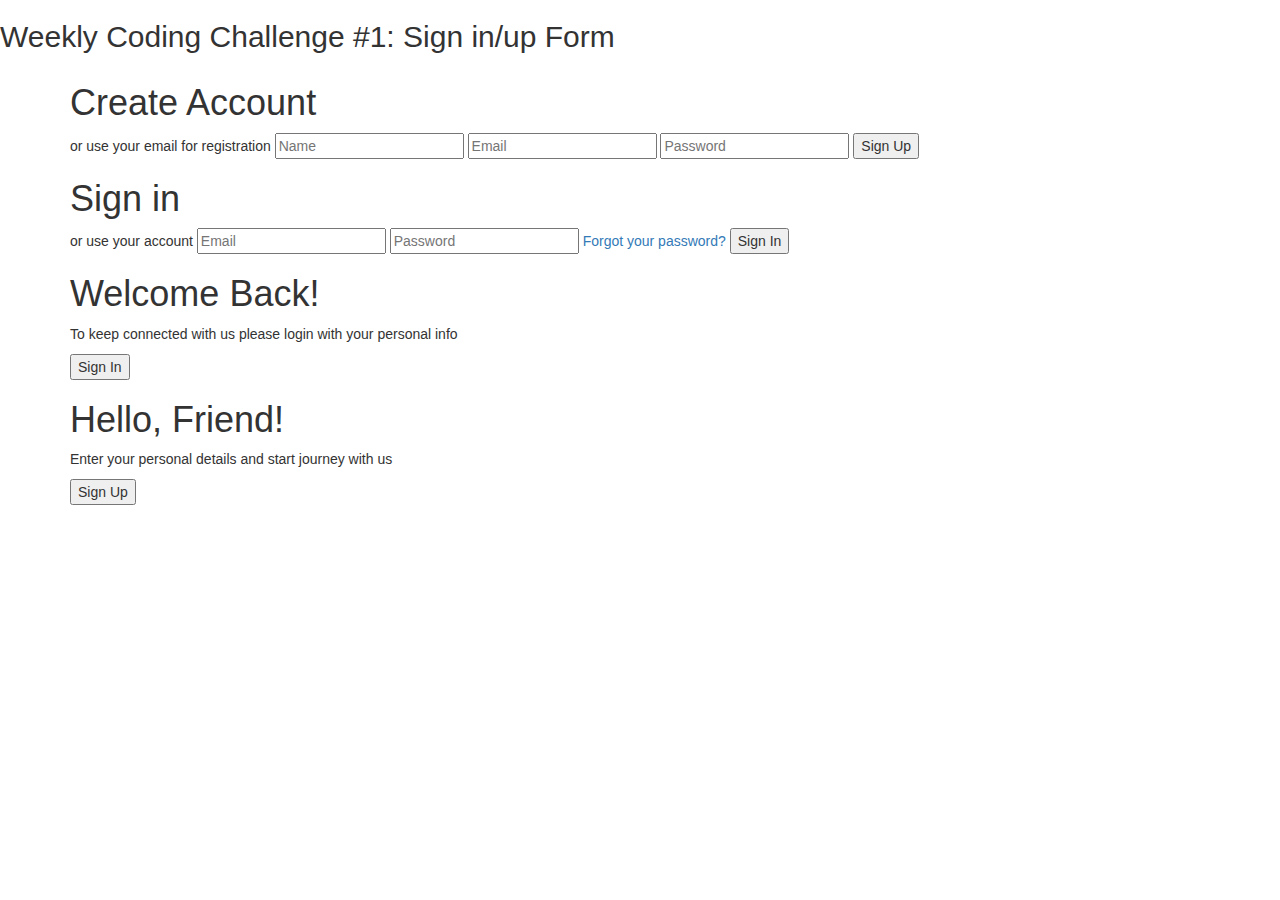
==== index.html @ f871dec5 "Add files via upload" ====
<!DOCTYPE html>
<html lang="en">
<head>
  <title>Bootstrap Example</title>
  <meta charset="utf-8">
  <meta name="viewport" content="width=device-width, initial-scale=1">
  <link rel="stylesheet" href="https://maxcdn.bootstrapcdn.com/bootstrap/3.4.1/css/bootstrap.min.css">
  <link rel="stylesheet" type="text/css" href="style.css">
  <script src="https://ajax.googleapis.com/ajax/libs/jquery/3.5.1/jquery.min.js"></script>
  <script src="https://maxcdn.bootstrapcdn.com/bootstrap/3.4.1/js/bootstrap.min.js"></script>
  <script src="kwitter.js"></script>
  <style>
    /* Remove the navbar's default margin-bottom and rounded borders */ 
    .navbar {
      margin-bottom: 0;
      border-radius: 0;
    }
    
    /* Add a gray background color and some padding to the footer */
    footer {
      background-color: #f2f2f2;
      padding: 25px;
    }
  </style>
</head>
<body>

	<h2>Weekly Coding Challenge #1: Sign in/up Form</h2>
<div class="container" id="container">
	<div class="form-container sign-up-container">
		<form action="#">
			<h1>Create Account</h1>
			<div class="social-container">
				<a href="#" class="social"><i class="fab fa-facebook-f"></i></a>
				<a href="#" class="social"><i class="fab fa-google-plus-g"></i></a>
				<a href="#" class="social"><i class="fab fa-linkedin-in"></i></a>
			</div>
			<span>or use your email for registration</span>
			<input type="text" placeholder="Name" />
			<input type="email" placeholder="Email" />
			<input type="password" placeholder="Password" />
			<button>Sign Up</button>
		</form>
	</div>
	<div class="form-container sign-in-container">
		<form action="#">
			<h1>Sign in</h1>
			<div class="social-container">
				<a href="#" class="social"><i class="fab fa-facebook-f"></i></a>
				<a href="#" class="social"><i class="fab fa-google-plus-g"></i></a>
				<a href="#" class="social"><i class="fab fa-linkedin-in"></i></a>
			</div>
			<span>or use your account</span>
			<input type="email" placeholder="Email" />
			<input type="password" placeholder="Password" />
			<a href="#">Forgot your password?</a>
			<button onclick="addUser()">Sign In</button>
		</form>
	</div>
	<div class="overlay-container">
		<div class="overlay">
			<div class="overlay-panel overlay-left">
				<h1>Welcome Back!</h1>
				<p>To keep connected with us please login with your personal info</p>
				<button class="ghost" id="signIn">Sign In</button>
			</div>
			<div class="overlay-panel overlay-right">
				<h1>Hello, Friend!</h1>
				<p>Enter your personal details and start journey with us</p>
				<button class="ghost" id="signUp">Sign Up</button>
			</div>
		</div>
	</div>
</div>

</body>
</html>
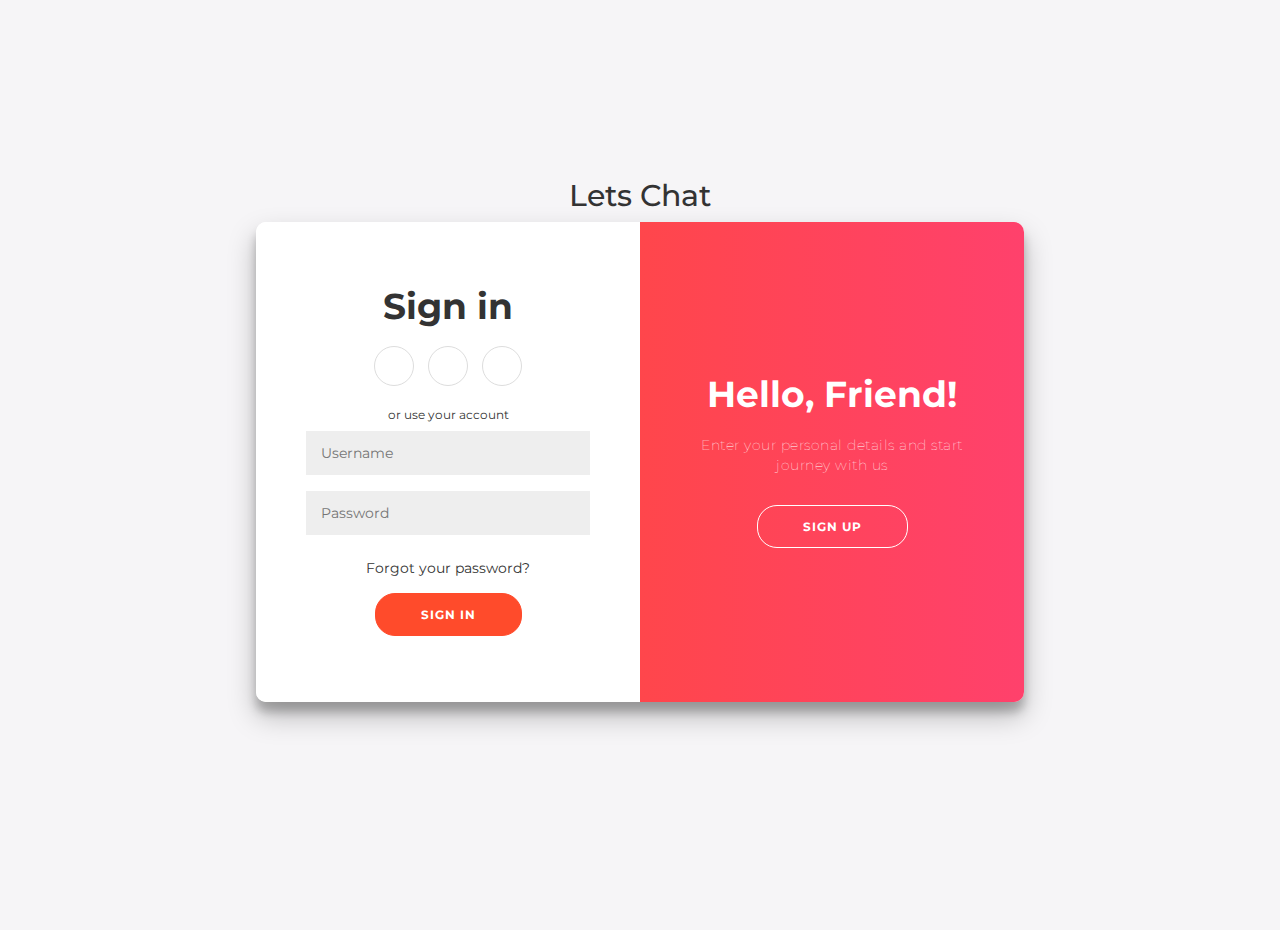
==== commit f8dfa3fd: "Add files via upload" ====
--- a/index.html
+++ b/index.html
@@ -8,7 +8,6 @@
   <link rel="stylesheet" type="text/css" href="style.css">
   <script src="https://ajax.googleapis.com/ajax/libs/jquery/3.5.1/jquery.min.js"></script>
   <script src="https://maxcdn.bootstrapcdn.com/bootstrap/3.4.1/js/bootstrap.min.js"></script>
-  <script src="kwitter.js"></script>
   <style>
     /* Remove the navbar's default margin-bottom and rounded borders */ 
     .navbar {
@@ -25,7 +24,7 @@
 </head>
 <body>
 
-	<h2>Weekly Coding Challenge #1: Sign in/up Form</h2>
+	<h2>Lets Chat</h2>
 <div class="container" id="container">
 	<div class="form-container sign-up-container">
 		<form action="#">
@@ -36,9 +35,9 @@
 				<a href="#" class="social"><i class="fab fa-linkedin-in"></i></a>
 			</div>
 			<span>or use your email for registration</span>
-			<input type="text" placeholder="Name" />
-			<input type="email" placeholder="Email" />
-			<input type="password" placeholder="Password" />
+			<input type="text" placeholder="Name">
+			<input type="email" placeholder="Email">
+			<input type="password" placeholder="Password">
 			<button>Sign Up</button>
 		</form>
 	</div>
@@ -51,7 +50,7 @@
 				<a href="#" class="social"><i class="fab fa-linkedin-in"></i></a>
 			</div>
 			<span>or use your account</span>
-			<input type="email" placeholder="Email" />
+			<input type="text" placeholder="Username" />
 			<input type="password" placeholder="Password" />
 			<a href="#">Forgot your password?</a>
 			<button onclick="addUser()">Sign In</button>
@@ -72,6 +71,6 @@
 		</div>
 	</div>
 </div>
-
+<script src="kwitter.js"></script>
 </body>
 </html>--- a/style.css
+++ b/style.css
@@ -0,0 +1,251 @@
+@import url('https://fonts.googleapis.com/css?family=Montserrat:400,800');
+
+* {
+	box-sizing: border-box;
+}
+
+body {
+	background: #f6f5f7;
+	display: flex;
+	justify-content: center;
+	align-items: center;
+	flex-direction: column;
+	font-family: 'Montserrat', sans-serif;
+	height: 100vh;
+	margin: -20px 0 50px;
+}
+
+h1 {
+	font-weight: bold;
+	margin: 0;
+}
+
+h2 {
+	text-align: center;
+}
+
+p {
+	font-size: 14px;
+	font-weight: 100;
+	line-height: 20px;
+	letter-spacing: 0.5px;
+	margin: 20px 0 30px;
+}
+
+span {
+	font-size: 12px;
+}
+
+a {
+	color: #333;
+	font-size: 14px;
+	text-decoration: none;
+	margin: 15px 0;
+}
+
+button {
+	border-radius: 20px;
+	border: 1px solid #FF4B2B;
+	background-color: #FF4B2B;
+	color: #FFFFFF;
+	font-size: 12px;
+	font-weight: bold;
+	padding: 12px 45px;
+	letter-spacing: 1px;
+	text-transform: uppercase;
+	transition: transform 80ms ease-in;
+}
+
+button:active {
+	transform: scale(0.95);
+}
+
+button:focus {
+	outline: none;
+}
+
+button.ghost {
+	background-color: transparent;
+	border-color: #FFFFFF;
+}
+
+form {
+	background-color: #FFFFFF;
+	display: flex;
+	align-items: center;
+	justify-content: center;
+	flex-direction: column;
+	padding: 0 50px;
+	height: 100%;
+	text-align: center;
+}
+
+input {
+	background-color: #eee;
+	border: none;
+	padding: 12px 15px;
+	margin: 8px 0;
+	width: 100%;
+}
+
+.container {
+	background-color: #fff;
+	border-radius: 10px;
+  	box-shadow: 0 14px 28px rgba(0,0,0,0.25), 
+			0 10px 10px rgba(0,0,0,0.22);
+	position: relative;
+	overflow: hidden;
+	width: 768px;
+	max-width: 100%;
+	min-height: 480px;
+}
+
+.form-container {
+	position: absolute;
+	top: 0;
+	height: 100%;
+	transition: all 0.6s ease-in-out;
+}
+
+.sign-in-container {
+	left: 0;
+	width: 50%;
+	z-index: 2;
+}
+
+.container.right-panel-active .sign-in-container {
+	transform: translateX(100%);
+}
+
+.sign-up-container {
+	left: 0;
+	width: 50%;
+	opacity: 0;
+	z-index: 1;
+}
+
+.container.right-panel-active .sign-up-container {
+	transform: translateX(100%);
+	opacity: 1;
+	z-index: 5;
+	animation: show 0.6s;
+}
+
+@keyframes show {
+	0%, 49.99% {
+		opacity: 0;
+		z-index: 1;
+	}
+	
+	50%, 100% {
+		opacity: 1;
+		z-index: 5;
+	}
+}
+
+.overlay-container {
+	position: absolute;
+	top: 0;
+	left: 50%;
+	width: 50%;
+	height: 100%;
+	overflow: hidden;
+	transition: transform 0.6s ease-in-out;
+	z-index: 100;
+}
+
+.container.right-panel-active .overlay-container{
+	transform: translateX(-100%);
+}
+
+.overlay {
+	background: #FF416C;
+	background: -webkit-linear-gradient(to right, #FF4B2B, #FF416C);
+	background: linear-gradient(to right, #FF4B2B, #FF416C);
+	background-repeat: no-repeat;
+	background-size: cover;
+	background-position: 0 0;
+	color: #FFFFFF;
+	position: relative;
+	left: -100%;
+	height: 100%;
+	width: 200%;
+  	transform: translateX(0);
+	transition: transform 0.6s ease-in-out;
+}
+
+.container.right-panel-active .overlay {
+  	transform: translateX(50%);
+}
+
+.overlay-panel {
+	position: absolute;
+	display: flex;
+	align-items: center;
+	justify-content: center;
+	flex-direction: column;
+	padding: 0 40px;
+	text-align: center;
+	top: 0;
+	height: 100%;
+	width: 50%;
+	transform: translateX(0);
+	transition: transform 0.6s ease-in-out;
+}
+
+.overlay-left {
+	transform: translateX(-20%);
+}
+
+.container.right-panel-active .overlay-left {
+	transform: translateX(0);
+}
+
+.overlay-right {
+	right: 0;
+	transform: translateX(0);
+}
+
+.container.right-panel-active .overlay-right {
+	transform: translateX(20%);
+}
+
+.social-container {
+	margin: 20px 0;
+}
+
+.social-container a {
+	border: 1px solid #DDDDDD;
+	border-radius: 50%;
+	display: inline-flex;
+	justify-content: center;
+	align-items: center;
+	margin: 0 5px;
+	height: 40px;
+	width: 40px;
+}
+
+footer {
+    background-color: #222;
+    color: #fff;
+    font-size: 14px;
+    bottom: 0;
+    position: fixed;
+    left: 0;
+    right: 0;
+    text-align: center;
+    z-index: 999;
+}
+
+footer p {
+    margin: 10px 0;
+}
+
+footer i {
+    color: red;
+}
+
+footer a {
+    color: #3c97bf;
+    text-decoration: none;
+}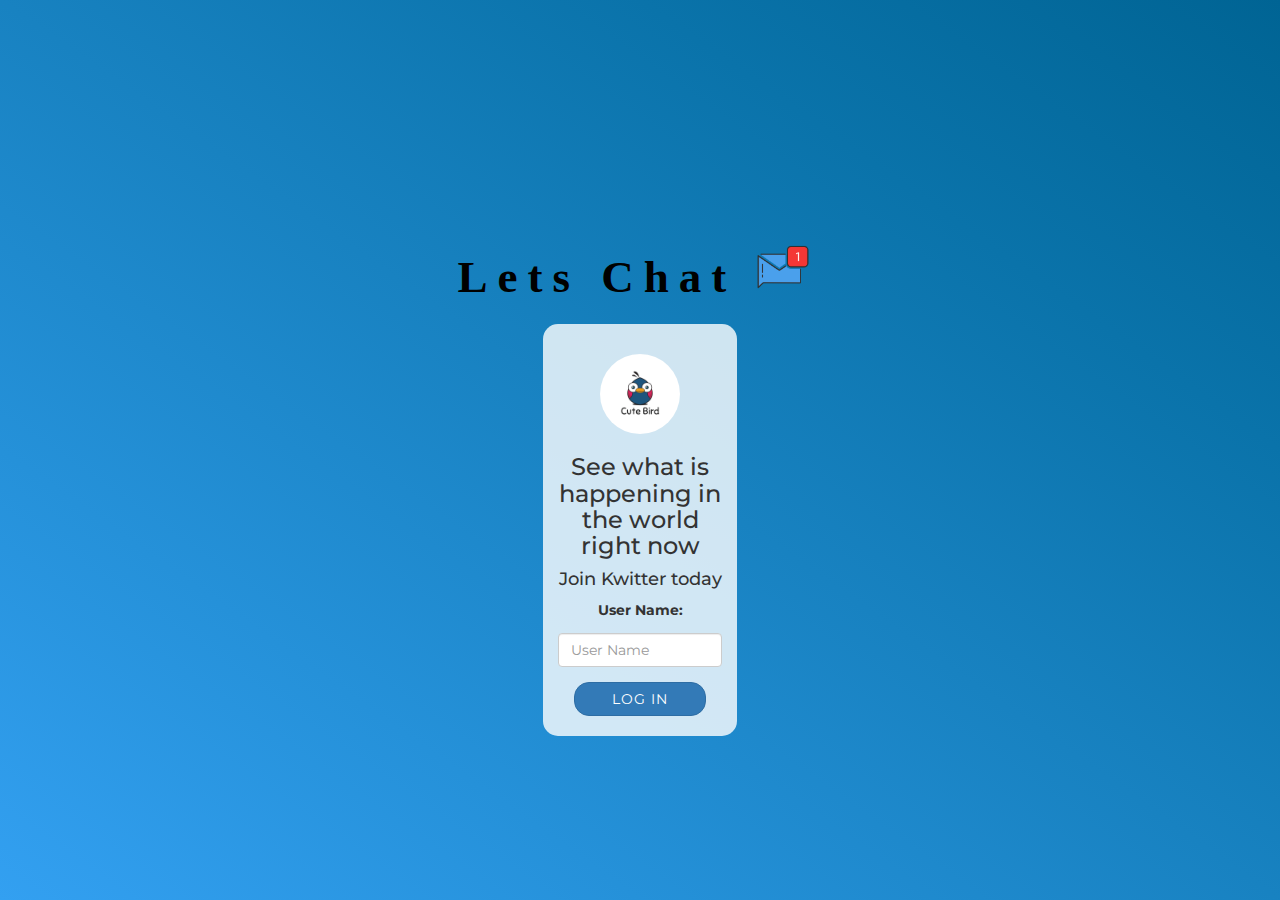
==== commit 7fbcdde8: "Add files via upload" ====
--- a/index.html
+++ b/index.html
@@ -8,69 +8,31 @@
   <link rel="stylesheet" type="text/css" href="style.css">
   <script src="https://ajax.googleapis.com/ajax/libs/jquery/3.5.1/jquery.min.js"></script>
   <script src="https://maxcdn.bootstrapcdn.com/bootstrap/3.4.1/js/bootstrap.min.js"></script>
-  <style>
-    /* Remove the navbar's default margin-bottom and rounded borders */ 
-    .navbar {
-      margin-bottom: 0;
-      border-radius: 0;
-    }
-    
-    /* Add a gray background color and some padding to the footer */
-    footer {
-      background-color: #f2f2f2;
-      padding: 25px;
-    }
-  </style>
 </head>
 <body>
-
-	<h2>Lets Chat</h2>
-<div class="container" id="container">
-	<div class="form-container sign-up-container">
-		<form action="#">
-			<h1>Create Account</h1>
-			<div class="social-container">
-				<a href="#" class="social"><i class="fab fa-facebook-f"></i></a>
-				<a href="#" class="social"><i class="fab fa-google-plus-g"></i></a>
-				<a href="#" class="social"><i class="fab fa-linkedin-in"></i></a>
+	<center>
+		<h1 class="header">	
+			Lets Chat <sup>
+		<img src="m2.png">
+		</sup>
+	</h1>
+	
+		<div class="col-lg-4 col-md-6 col-sm-6 col-xs-11 login_div">
+	
+		<img src="logo.png" class="logo">
+			<h3 >See what is happening in the world right now</h3>
+	
+			<h4 >Join Kwitter today</h4>
+			
+			<div class="form-group">
+			  <label >User Name:</label>
+			 <input type="text" id="user_name" class="form-control" placeholder="User Name">
 			</div>
-			<span>or use your email for registration</span>
-			<input type="text" placeholder="Name">
-			<input type="email" placeholder="Email">
-			<input type="password" placeholder="Password">
-			<button>Sign Up</button>
-		</form>
-	</div>
-	<div class="form-container sign-in-container">
-		<form action="#">
-			<h1>Sign in</h1>
-			<div class="social-container">
-				<a href="#" class="social"><i class="fab fa-facebook-f"></i></a>
-				<a href="#" class="social"><i class="fab fa-google-plus-g"></i></a>
-				<a href="#" class="social"><i class="fab fa-linkedin-in"></i></a>
-			</div>
-			<span>or use your account</span>
-			<input type="text" placeholder="Username" />
-			<input type="password" placeholder="Password" />
-			<a href="#">Forgot your password?</a>
-			<button onclick="addUser()">Sign In</button>
-		</form>
-	</div>
-	<div class="overlay-container">
-		<div class="overlay">
-			<div class="overlay-panel overlay-left">
-				<h1>Welcome Back!</h1>
-				<p>To keep connected with us please login with your personal info</p>
-				<button class="ghost" id="signIn">Sign In</button>
-			</div>
-			<div class="overlay-panel overlay-right">
-				<h1>Hello, Friend!</h1>
-				<p>Enter your personal details and start journey with us</p>
-				<button class="ghost" id="signUp">Sign Up</button>
-			</div>
+	
+			<button id="login_button" class="btn btn-primary" onclick="addUser()">Log in</button>
+			<br><br>
 		</div>
-	</div>
-</div>
+	</center>
 <script src="kwitter.js"></script>
 </body>
 </html>--- a/style.css
+++ b/style.css
@@ -248,4 +248,100 @@
 footer a {
     color: #3c97bf;
     text-decoration: none;
-}+}
+html, body
+{
+  height: 100%;
+  margin: 0;
+}
+
+body
+{
+background-image: linear-gradient(to right top, #33a0f1, #2591d9, #1882c1, #0a73aa, #006494);
+}
+
+.header
+{
+	color: black;font-family: 'Yeon Sung';font-size: 45px;letter-spacing: 10px;margin-top: 80px;
+}
+.header img
+{
+	width: 80px;margin-left: -15px;
+}
+
+.login_div
+{
+	background: rgba(255,255,255,0.8);float: none;border-radius: 15px;
+}
+
+.logo
+{
+	width: 80px;margin-top: 30px;border-radius: 40px;
+}
+
+#login_button
+{
+	width: 80%;border-radius: 15px;
+}
+
+.room_name
+{
+	cursor: pointer;
+	font-size: 20px;
+}
+
+
+#logout
+{
+	font-size: 20px; float: right;
+}
+
+
+#output
+{
+	padding: 10px; width:80%;background: rgba(255,255,255,0.8);border-radius: 15px;
+}
+
+.input_div_room_page
+{
+	width: 80%;
+}
+
+.input_div label
+{
+	color: white;font-size: 20px;
+}
+
+
+.input_div_message_page
+{
+	position: fixed;bottom: 0px;width: 100%;background: rgba(255,255,255,0.8);
+}
+.input_div_message_page label
+{
+	color: black;
+}
+.input_div_message_page #msg
+{
+	width: 80%;
+}
+.input_div_message_page button
+{
+	margin-top: 15px;
+	width: 50%; 
+}
+.color_white
+{
+	color: white;
+	font-family: 'Montserrat', sans-serif;
+}
+
+.user_tick
+{
+	width:20px;
+}
+.message_h4
+{
+	padding-left:5px;color:grey;
+}
+
